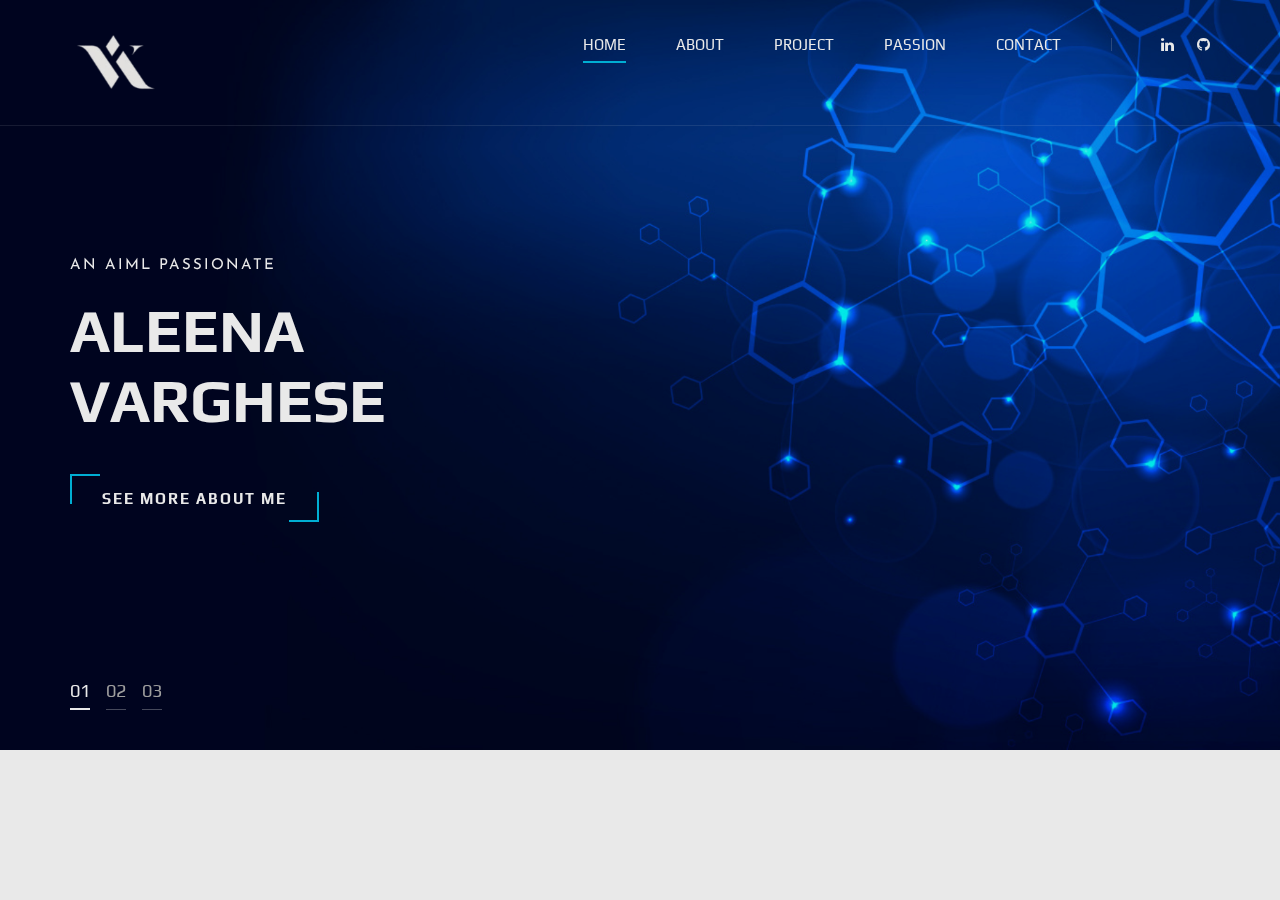
==== index.html @ f1eccfc3 "commits" ====
<!DOCTYPE html>
<html lang="zxx">

<head>
    <meta charset="UTF-8">
    <meta name="Aleena Varghese" content="Portfolio">
    <meta name="keywords" content="portfolio, unica, creative, html">
    <meta name="viewport" content="width=device-width, initial-scale=1.0">
    <meta http-equiv="X-UA-Compatible" content="ie=edge">
    <title>Aleena Varghese | Portfolio</title>

    <!-- Favicon -->
    <link rel="icon" href="img/logo/AV.ico" type="image/x-icon">

    <!-- Google Font -->
    <link href="https://fonts.googleapis.com/css2?family=Play:wght@400;700&display=swap" rel="stylesheet">
    <link href="https://fonts.googleapis.com/css2?family=Josefin+Sans:wght@300;400;500;600;700&display=swap"
        rel="stylesheet">

    <!-- Css Styles -->
    <link rel="stylesheet" href="css/bootstrap.min.css" type="text/css">
    <link rel="stylesheet" href="css/font-awesome.min.css" type="text/css">
    <link rel="stylesheet" href="css/elegant-icons.css" type="text/css">
    <link rel="stylesheet" href="css/owl.carousel.min.css" type="text/css">
    <link rel="stylesheet" href="css/magnific-popup.css" type="text/css">
    <link rel="stylesheet" href="css/slicknav.min.css" type="text/css">
    <link rel="stylesheet" href="css/style.css" type="text/css">
</head>

<body>
    <!-- Page Preloder -->
    <div id="preloder">
        <div class="loader"></div>
    </div>

    <!-- Header Section Begin -->
    <header class="header">
        <div class="container">
            <div class="row">
                <div class="col-lg-2">
                    <div class="header__logo">
                        <a href="./index.html"><img src="img/logo.png" alt=""></a>

                    </div>
                </div>
                <div class="col-lg-10">
                    <div class="header__nav__option">
                        <nav class="header__nav__menu mobile-menu">
                            <ul>
                                <li class="active"><a href="./index.html">Home</a></li>
                                <li><a href="./about.html">About</a></li>
                                <li><a href="./project.html">Project</a></li>
                                <li><a href="./passion.html">Passion</a></li>    
                                <li><a href="./contact.html">Contact</a></li>
                            </ul>
                        </nav>
                        <div class="header__nav__social">
                            <a href="https://www.linkedin.com/in/aleena-varghese-atv024/"><i class="fa fa-linkedin"></i></a>
                            <a href="https://github.com/Aleena24"><i class="fa fa-github"></i></a>
                        </div>
                    </div>
                </div>
            </div>
            <div id="mobile-menu-wrap"></div>
        </div>
    </header>
    <!-- Header End -->

    <!-- Hero Section Begin -->
    <section class="hero">
        <div class="hero__slider owl-carousel">
            <div class="hero__item set-bg" data-setbg="img/hero/hero-1.png">
                <div class="container">
                    <div class="row">
                        <div class="col-lg-6">
                            <div class="hero__text">
                                <span>An AIML Passionate</span>
                                <h2>Aleena Varghese</h2>
                                <a href="./about.html" class="primary-btn">See more about me</a>
                            </div>
                        </div>
                    </div>
                </div>
            </div>
            <div class="hero__item set-bg" data-setbg="img/hero/hero-2.png">
                <div class="container">
                    <div class="row">
                        <div class="col-lg-6">
                            <div class="hero__text">
                                <span>For Poster Designing</span>
                                <h2>Connect with Me...!</h2>
                                <a href="./about.html" class="primary-btn">See more about me</a>
                            </div>
                        </div>
                    </div>
                </div>
            </div>
            <div class="hero__item set-bg" data-setbg="img/hero/hero-3.png">
                <div class="container">
                    <div class="row">
                        <div class="col-lg-6">
                            <div class="hero__text">
                                <span>For Video Editing</span>
                                <h2>Contact Me</h2>
                                <a href="./about.html" class="primary-btn">See more about me</a>
                            </div>
                        </div>
                    </div>
                </div>
            </div>
        </div>
    </section>
    <!-- Hero Section End -->
                    <!-- Js Plugins -->
                    <script src="js/jquery-3.3.1.min.js"></script>
                    <script src="js/bootstrap.min.js"></script>
                    <script src="js/jquery.magnific-popup.min.js"></script>
                    <script src="js/mixitup.min.js"></script>
                    <script src="js/masonry.pkgd.min.js"></script>
                    <script src="js/jquery.slicknav.js"></script>
                    <script src="js/owl.carousel.min.js"></script>
                    <script src="js/main.js"></script> 
</body>
</html>
---- css/elegant-icons.css ----
@font-face {
	font-family: 'ElegantIcons';
	src:url('../fonts/ElegantIcons.eot');
	src:url('../fonts/ElegantIcons.eot?#iefix') format('embedded-opentype'),
		url('../fonts/ElegantIcons.woff') format('woff'),
		url('../fonts/ElegantIcons.ttf') format('truetype'),
		url('../fonts/ElegantIcons.svg#ElegantIcons') format('svg');
	font-weight: normal;
	font-style: normal;
}

/* Use the following CSS code if you want to use data attributes for inserting your icons */
[data-icon]:before {
	font-family: 'ElegantIcons';
	content: attr(data-icon);
	speak: none;
	font-weight: normal;
	font-variant: normal;
	text-transform: none;
	line-height: 1;
	-webkit-font-smoothing: antialiased;
	-moz-osx-font-smoothing: grayscale;
}

/* Use the following CSS code if you want to have a class per icon */
/*
Instead of a list of all class selectors,
you can use the generic selector below, but it's slower:
[class*="your-class-prefix"] {
*/
.arrow_up, .arrow_down, .arrow_left, .arrow_right, .arrow_left-up, .arrow_right-up, .arrow_right-down, .arrow_left-down, .arrow-up-down, .arrow_up-down_alt, .arrow_left-right_alt, .arrow_left-right, .arrow_expand_alt2, .arrow_expand_alt, .arrow_condense, .arrow_expand, .arrow_move, .arrow_carrot-up, .arrow_carrot-down, .arrow_carrot-left, .arrow_carrot-right, .arrow_carrot-2up, .arrow_carrot-2down, .arrow_carrot-2left, .arrow_carrot-2right, .arrow_carrot-up_alt2, .arrow_carrot-down_alt2, .arrow_carrot-left_alt2, .arrow_carrot-right_alt2, .arrow_carrot-2up_alt2, .arrow_carrot-2down_alt2, .arrow_carrot-2left_alt2, .arrow_carrot-2right_alt2, .arrow_triangle-up, .arrow_triangle-down, .arrow_triangle-left, .arrow_triangle-right, .arrow_triangle-up_alt2, .arrow_triangle-down_alt2, .arrow_triangle-left_alt2, .arrow_triangle-right_alt2, .arrow_back, .icon_minus-06, .icon_plus, .icon_close, .icon_check, .icon_minus_alt2, .icon_plus_alt2, .icon_close_alt2, .icon_check_alt2, .icon_zoom-out_alt, .icon_zoom-in_alt, .icon_search, .icon_box-empty, .icon_box-selected, .icon_minus-box, .icon_plus-box, .icon_box-checked, .icon_circle-empty, .icon_circle-slelected, .icon_stop_alt2, .icon_stop, .icon_pause_alt2, .icon_pause, .icon_menu, .icon_menu-square_alt2, .icon_menu-circle_alt2, .icon_ul, .icon_ol, .icon_adjust-horiz, .icon_adjust-vert, .icon_document_alt, .icon_documents_alt, .icon_pencil, .icon_pencil-edit_alt, .icon_pencil-edit, .icon_folder-alt, .icon_folder-open_alt, .icon_folder-add_alt, .icon_info_alt, .icon_error-oct_alt, .icon_error-circle_alt, .icon_error-triangle_alt, .icon_question_alt2, .icon_question, .icon_comment_alt, .icon_chat_alt, .icon_vol-mute_alt, .icon_volume-low_alt, .icon_volume-high_alt, .icon_quotations, .icon_quotations_alt2, .icon_clock_alt, .icon_lock_alt, .icon_lock-open_alt, .icon_key_alt, .icon_cloud_alt, .icon_cloud-upload_alt, .icon_cloud-download_alt, .icon_image, .icon_images, .icon_lightbulb_alt, .icon_gift_alt, .icon_house_alt, .icon_genius, .icon_mobile, .icon_tablet, .icon_laptop, .icon_desktop, .icon_camera_alt, .icon_mail_alt, .icon_cone_alt, .icon_ribbon_alt, .icon_bag_alt, .icon_creditcard, .icon_cart_alt, .icon_paperclip, .icon_tag_alt, .icon_tags_alt, .icon_trash_alt, .icon_cursor_alt, .icon_mic_alt, .icon_compass_alt, .icon_pin_alt, .icon_pushpin_alt, .icon_map_alt, .icon_drawer_alt, .icon_toolbox_alt, .icon_book_alt, .icon_calendar, .icon_film, .icon_table, .icon_contacts_alt, .icon_headphones, .icon_lifesaver, .icon_piechart, .icon_refresh, .icon_link_alt, .icon_link, .icon_loading, .icon_blocked, .icon_archive_alt, .icon_heart_alt, .icon_star_alt, .icon_star-half_alt, .icon_star, .icon_star-half, .icon_tools, .icon_tool, .icon_cog, .icon_cogs, .arrow_up_alt, .arrow_down_alt, .arrow_left_alt, .arrow_right_alt, .arrow_left-up_alt, .arrow_right-up_alt, .arrow_right-down_alt, .arrow_left-down_alt, .arrow_condense_alt, .arrow_expand_alt3, .arrow_carrot_up_alt, .arrow_carrot-down_alt, .arrow_carrot-left_alt, .arrow_carrot-right_alt, .arrow_carrot-2up_alt, .arrow_carrot-2dwnn_alt, .arrow_carrot-2left_alt, .arrow_carrot-2right_alt, .arrow_triangle-up_alt, .arrow_triangle-down_alt, .arrow_triangle-left_alt, .arrow_triangle-right_alt, .icon_minus_alt, .icon_plus_alt, .icon_close_alt, .icon_check_alt, .icon_zoom-out, .icon_zoom-in, .icon_stop_alt, .icon_menu-square_alt, .icon_menu-circle_alt, .icon_document, .icon_documents, .icon_pencil_alt, .icon_folder, .icon_folder-open, .icon_folder-add, .icon_folder_upload, .icon_folder_download, .icon_info, .icon_error-circle, .icon_error-oct, .icon_error-triangle, .icon_question_alt, .icon_comment, .icon_chat, .icon_vol-mute, .icon_volume-low, .icon_volume-high, .icon_quotations_alt, .icon_clock, .icon_lock, .icon_lock-open, .icon_key, .icon_cloud, .icon_cloud-upload, .icon_cloud-download, .icon_lightbulb, .icon_gift, .icon_house, .icon_camera, .icon_mail, .icon_cone, .icon_ribbon, .icon_bag, .icon_cart, .icon_tag, .icon_tags, .icon_trash, .icon_cursor, .icon_mic, .icon_compass, .icon_pin, .icon_pushpin, .icon_map, .icon_drawer, .icon_toolbox, .icon_book, .icon_contacts, .icon_archive, .icon_heart, .icon_profile, .icon_group, .icon_grid-2x2, .icon_grid-3x3, .icon_music, .icon_pause_alt, .icon_phone, .icon_upload, .icon_download, .social_facebook, .social_twitter, .social_pinterest, .social_googleplus, .social_tumblr, .social_tumbleupon, .social_wordpress, .social_instagram, .social_dribbble, .social_vimeo, .social_linkedin, .social_rss, .social_deviantart, .social_share, .social_myspace, .social_skype, .social_youtube, .social_picassa, .social_googledrive, .social_flickr, .social_blogger, .social_spotify, .social_delicious, .social_facebook_circle, .social_twitter_circle, .social_pinterest_circle, .social_googleplus_circle, .social_tumblr_circle, .social_stumbleupon_circle, .social_wordpress_circle, .social_instagram_circle, .social_dribbble_circle, .social_vimeo_circle, .social_linkedin_circle, .social_rss_circle, .social_deviantart_circle, .social_share_circle, .social_myspace_circle, .social_skype_circle, .social_youtube_circle, .social_picassa_circle, .social_googledrive_alt2, .social_flickr_circle, .social_blogger_circle, .social_spotify_circle, .social_delicious_circle, .social_facebook_square, .social_twitter_square, .social_pinterest_square, .social_googleplus_square, .social_tumblr_square, .social_stumbleupon_square, .social_wordpress_square, .social_instagram_square, .social_dribbble_square, .social_vimeo_square, .social_linkedin_square, .social_rss_square, .social_deviantart_square, .social_share_square, .social_myspace_square, .social_skype_square, .social_youtube_square, .social_picassa_square, .social_googledrive_square, .social_flickr_square, .social_blogger_square, .social_spotify_square, .social_delicious_square, .icon_printer, .icon_calulator, .icon_building, .icon_floppy, .icon_drive, .icon_search-2, .icon_id, .icon_id-2, .icon_puzzle, .icon_like, .icon_dislike, .icon_mug, .icon_currency, .icon_wallet, .icon_pens, .icon_easel, .icon_flowchart, .icon_datareport, .icon_briefcase, .icon_shield, .icon_percent, .icon_globe, .icon_globe-2, .icon_target, .icon_hourglass, .icon_balance, .icon_rook, .icon_printer-alt, .icon_calculator_alt, .icon_building_alt, .icon_floppy_alt, .icon_drive_alt, .icon_search_alt, .icon_id_alt, .icon_id-2_alt, .icon_puzzle_alt, .icon_like_alt, .icon_dislike_alt, .icon_mug_alt, .icon_currency_alt, .icon_wallet_alt, .icon_pens_alt, .icon_easel_alt, .icon_flowchart_alt, .icon_datareport_alt, .icon_briefcase_alt, .icon_shield_alt, .icon_percent_alt, .icon_globe_alt, .icon_clipboard {
	font-family: 'ElegantIcons';
	speak: none;
	font-style: normal;
	font-weight: normal;
	font-variant: normal;
	text-transform: none;
	line-height: 1;
	-webkit-font-smoothing: antialiased;
}
.arrow_up:before {
	content: "\21";
}
.arrow_down:before {
	content: "\22";
}
.arrow_left:before {
	content: "\23";
}
.arrow_right:before {
	content: "\24";
}
.arrow_left-up:before {
	content: "\25";
}
.arrow_right-up:before {
	content: "\26";
}
.arrow_right-down:before {
	content: "\27";
}
.arrow_left-down:before {
	content: "\28";
}
.arrow-up-down:before {
	content: "\29";
}
.arrow_up-down_alt:before {
	content: "\2a";
}
.arrow_left-right_alt:before {
	content: "\2b";
}
.arrow_left-right:before {
	content: "\2c";
}
.arrow_expand_alt2:before {
	content: "\2d";
}
.arrow_expand_alt:before {
	content: "\2e";
}
.arrow_condense:before {
	content: "\2f";
}
.arrow_expand:before {
	content: "\30";
}
.arrow_move:before {
	content: "\31";
}
.arrow_carrot-up:before {
	content: "\32";
}
.arrow_carrot-down:before {
	content: "\33";
}
.arrow_carrot-left:before {
	content: "\34";
}
.arrow_carrot-right:before {
	content: "\35";
}
.arrow_carrot-2up:before {
	content: "\36";
}
.arrow_carrot-2down:before {
	content: "\37";
}
.arrow_carrot-2left:before {
	content: "\38";
}
.arrow_carrot-2right:before {
	content: "\39";
}
.arrow_carrot-up_alt2:before {
	content: "\3a";
}
.arrow_carrot-down_alt2:before {
	content: "\3b";
}
.arrow_carrot-left_alt2:before {
	content: "\3c";
}
.arrow_carrot-right_alt2:before {
	content: "\3d";
}
.arrow_carrot-2up_alt2:before {
	content: "\3e";
}
.arrow_carrot-2down_alt2:before {
	content: "\3f";
}
.arrow_carrot-2left_alt2:before {
	content: "\40";
}
.arrow_carrot-2right_alt2:before {
	content: "\41";
}
.arrow_triangle-up:before {
	content: "\42";
}
.arrow_triangle-down:before {
	content: "\43";
}
.arrow_triangle-left:before {
	content: "\44";
}
.arrow_triangle-right:before {
	content: "\45";
}
.arrow_triangle-up_alt2:before {
	content: "\46";
}
.arrow_triangle-down_alt2:before {
	content: "\47";
}
.arrow_triangle-left_alt2:before {
	content: "\48";
}
.arrow_triangle-right_alt2:before {
	content: "\49";
}
.arrow_back:before {
	content: "\4a";
}
.icon_minus-06:before {
	content: "\4b";
}
.icon_plus:before {
	content: "\4c";
}
.icon_close:before {
	content: "\4d";
}
.icon_check:before {
	content: "\4e";
}
.icon_minus_alt2:before {
	content: "\4f";
}
.icon_plus_alt2:before {
	content: "\50";
}
.icon_close_alt2:before {
	content: "\51";
}
.icon_check_alt2:before {
	content: "\52";
}
.icon_zoom-out_alt:before {
	content: "\53";
}
.icon_zoom-in_alt:before {
	content: "\54";
}
.icon_search:before {
	content: "\55";
}
.icon_box-empty:before {
	content: "\56";
}
.icon_box-selected:before {
	content: "\57";
}
.icon_minus-box:before {
	content: "\58";
}
.icon_plus-box:before {
	content: "\59";
}
.icon_box-checked:before {
	content: "\5a";
}
.icon_circle-empty:before {
	content: "\5b";
}
.icon_circle-slelected:before {
	content: "\5c";
}
.icon_stop_alt2:before {
	content: "\5d";
}
.icon_stop:before {
	content: "\5e";
}
.icon_pause_alt2:before {
	content: "\5f";
}
.icon_pause:before {
	content: "\60";
}
.icon_menu:before {
	content: "\61";
}
.icon_menu-square_alt2:before {
	content: "\62";
}
.icon_menu-circle_alt2:before {
	content: "\63";
}
.icon_ul:before {
	content: "\64";
}
.icon_ol:before {
	content: "\65";
}
.icon_adjust-horiz:before {
	content: "\66";
}
.icon_adjust-vert:before {
	content: "\67";
}
.icon_document_alt:before {
	content: "\68";
}
.icon_documents_alt:before {
	content: "\69";
}
.icon_pencil:before {
	content: "\6a";
}
.icon_pencil-edit_alt:before {
	content: "\6b";
}
.icon_pencil-edit:before {
	content: "\6c";
}
.icon_folder-alt:before {
	content: "\6d";
}
.icon_folder-open_alt:before {
	content: "\6e";
}
.icon_folder-add_alt:before {
	content: "\6f";
}
.icon_info_alt:before {
	content: "\70";
}
.icon_error-oct_alt:before {
	content: "\71";
}
.icon_error-circle_alt:before {
	content: "\72";
}
.icon_error-triangle_alt:before {
	content: "\73";
}
.icon_question_alt2:before {
	content: "\74";
}
.icon_question:before {
	content: "\75";
}
.icon_comment_alt:before {
	content: "\76";
}
.icon_chat_alt:before {
	content: "\77";
}
.icon_vol-mute_alt:before {
	content: "\78";
}
.icon_volume-low_alt:before {
	content: "\79";
}
.icon_volume-high_alt:before {
	content: "\7a";
}
.icon_quotations:before {
	content: "\7b";
}
.icon_quotations_alt2:before {
	content: "\7c";
}
.icon_clock_alt:before {
	content: "\7d";
}
.icon_lock_alt:before {
	content: "\7e";
}
.icon_lock-open_alt:before {
	content: "\e000";
}
.icon_key_alt:before {
	content: "\e001";
}
.icon_cloud_alt:before {
	content: "\e002";
}
.icon_cloud-upload_alt:before {
	content: "\e003";
}
.icon_cloud-download_alt:before {
	content: "\e004";
}
.icon_image:before {
	content: "\e005";
}
.icon_images:before {
	content: "\e006";
}
.icon_lightbulb_alt:before {
	content: "\e007";
}
.icon_gift_alt:before {
	content: "\e008";
}
.icon_house_alt:before {
	content: "\e009";
}
.icon_genius:before {
	content: "\e00a";
}
.icon_mobile:before {
	content: "\e00b";
}
.icon_tablet:before {
	content: "\e00c";
}
.icon_laptop:before {
	content: "\e00d";
}
.icon_desktop:before {
	content: "\e00e";
}
.icon_camera_alt:before {
	content: "\e00f";
}
.icon_mail_alt:before {
	content: "\e010";
}
.icon_cone_alt:before {
	content: "\e011";
}
.icon_ribbon_alt:before {
	content: "\e012";
}
.icon_bag_alt:before {
	content: "\e013";
}
.icon_creditcard:before {
	content: "\e014";
}
.icon_cart_alt:before {
	content: "\e015";
}
.icon_paperclip:before {
	content: "\e016";
}
.icon_tag_alt:before {
	content: "\e017";
}
.icon_tags_alt:before {
	content: "\e018";
}
.icon_trash_alt:before {
	content: "\e019";
}
.icon_cursor_alt:before {
	content: "\e01a";
}
.icon_mic_alt:before {
	content: "\e01b";
}
.icon_compass_alt:before {
	content: "\e01c";
}
.icon_pin_alt:before {
	content: "\e01d";
}
.icon_pushpin_alt:before {
	content: "\e01e";
}
.icon_map_alt:before {
	content: "\e01f";
}
.icon_drawer_alt:before {
	content: "\e020";
}
.icon_toolbox_alt:before {
	content: "\e021";
}
.icon_book_alt:before {
	content: "\e022";
}
.icon_calendar:before {
	content: "\e023";
}
.icon_film:before {
	content: "\e024";
}
.icon_table:before {
	content: "\e025";
}
.icon_contacts_alt:before {
	content: "\e026";
}
.icon_headphones:before {
	content: "\e027";
}
.icon_lifesaver:before {
	content: "\e028";
}
.icon_piechart:before {
	content: "\e029";
}
.icon_refresh:before {
	content: "\e02a";
}
.icon_link_alt:before {
	content: "\e02b";
}
.icon_link:before {
	content: "\e02c";
}
.icon_loading:before {
	content: "\e02d";
}
.icon_blocked:before {
	content: "\e02e";
}
.icon_archive_alt:before {
	content: "\e02f";
}
.icon_heart_alt:before {
	content: "\e030";
}
.icon_star_alt:before {
	content: "\e031";
}
.icon_star-half_alt:before {
	content: "\e032";
}
.icon_star:before {
	content: "\e033";
}
.icon_star-half:before {
	content: "\e034";
}
.icon_tools:before {
	content: "\e035";
}
.icon_tool:before {
	content: "\e036";
}
.icon_cog:before {
	content: "\e037";
}
.icon_cogs:before {
	content: "\e038";
}
.arrow_up_alt:before {
	content: "\e039";
}
.arrow_down_alt:before {
	content: "\e03a";
}
.arrow_left_alt:before {
	content: "\e03b";
}
.arrow_right_alt:before {
	content: "\e03c";
}
.arrow_left-up_alt:before {
	content: "\e03d";
}
.arrow_right-up_alt:before {
	content: "\e03e";
}
.arrow_right-down_alt:before {
	content: "\e03f";
}
.arrow_left-down_alt:before {
	content: "\e040";
}
.arrow_condense_alt:before {
	content: "\e041";
}
.arrow_expand_alt3:before {
	content: "\e042";
}
.arrow_carrot_up_alt:before {
	content: "\e043";
}
.arrow_carrot-down_alt:before {
	content: "\e044";
}
.arrow_carrot-left_alt:before {
	content: "\e045";
}
.arrow_carrot-right_alt:before {
	content: "\e046";
}
.arrow_carrot-2up_alt:before {
	content: "\e047";
}
.arrow_carrot-2dwnn_alt:before {
	content: "\e048";
}
.arrow_carrot-2left_alt:before {
	content: "\e049";
}
.arrow_carrot-2right_alt:before {
	content: "\e04a";
}
.arrow_triangle-up_alt:before {
	content: "\e04b";
}
.arrow_triangle-down_alt:before {
	content: "\e04c";
}
.arrow_triangle-left_alt:before {
	content: "\e04d";
}
.arrow_triangle-right_alt:before {
	content: "\e04e";
}
.icon_minus_alt:before {
	content: "\e04f";
}
.icon_plus_alt:before {
	content: "\e050";
}
.icon_close_alt:before {
	content: "\e051";
}
.icon_check_alt:before {
	content: "\e052";
}
.icon_zoom-out:before {
	content: "\e053";
}
.icon_zoom-in:before {
	content: "\e054";
}
.icon_stop_alt:before {
	content: "\e055";
}
.icon_menu-square_alt:before {
	content: "\e056";
}
.icon_menu-circle_alt:before {
	content: "\e057";
}
.icon_document:before {
	content: "\e058";
}
.icon_documents:before {
	content: "\e059";
}
.icon_pencil_alt:before {
	content: "\e05a";
}
.icon_folder:before {
	content: "\e05b";
}
.icon_folder-open:before {
	content: "\e05c";
}
.icon_folder-add:before {
	content: "\e05d";
}
.icon_folder_upload:before {
	content: "\e05e";
}
.icon_folder_download:before {
	content: "\e05f";
}
.icon_info:before {
	content: "\e060";
}
.icon_error-circle:before {
	content: "\e061";
}
.icon_error-oct:before {
	content: "\e062";
}
.icon_error-triangle:before {
	content: "\e063";
}
.icon_question_alt:before {
	content: "\e064";
}
.icon_comment:before {
	content: "\e065";
}
.icon_chat:before {
	content: "\e066";
}
.icon_vol-mute:before {
	content: "\e067";
}
.icon_volume-low:before {
	content: "\e068";
}
.icon_volume-high:before {
	content: "\e069";
}
.icon_quotations_alt:before {
	content: "\e06a";
}
.icon_clock:before {
	content: "\e06b";
}
.icon_lock:before {
	content: "\e06c";
}
.icon_lock-open:before {
	content: "\e06d";
}
.icon_key:before {
	content: "\e06e";
}
.icon_cloud:before {
	content: "\e06f";
}
.icon_cloud-upload:before {
	content: "\e070";
}
.icon_cloud-download:before {
	content: "\e071";
}
.icon_lightbulb:before {
	content: "\e072";
}
.icon_gift:before {
	content: "\e073";
}
.icon_house:before {
	content: "\e074";
}
.icon_camera:before {
	content: "\e075";
}
.icon_mail:before {
	content: "\e076";
}
.icon_cone:before {
	content: "\e077";
}
.icon_ribbon:before {
	content: "\e078";
}
.icon_bag:before {
	content: "\e079";
}
.icon_cart:before {
	content: "\e07a";
}
.icon_tag:before {
	content: "\e07b";
}
.icon_tags:before {
	content: "\e07c";
}
.icon_trash:before {
	content: "\e07d";
}
.icon_cursor:before {
	content: "\e07e";
}
.icon_mic:before {
	content: "\e07f";
}
.icon_compass:before {
	content: "\e080";
}
.icon_pin:before {
	content: "\e081";
}
.icon_pushpin:before {
	content: "\e082";
}
.icon_map:before {
	content: "\e083";
}
.icon_drawer:before {
	content: "\e084";
}
.icon_toolbox:before {
	content: "\e085";
}
.icon_book:before {
	content: "\e086";
}
.icon_contacts:before {
	content: "\e087";
}
.icon_archive:before {
	content: "\e088";
}
.icon_heart:before {
	content: "\e089";
}
.icon_profile:before {
	content: "\e08a";
}
.icon_group:before {
	content: "\e08b";
}
.icon_grid-2x2:before {
	content: "\e08c";
}
.icon_grid-3x3:before {
	content: "\e08d";
}
.icon_music:before {
	content: "\e08e";
}
.icon_pause_alt:before {
	content: "\e08f";
}
.icon_phone:before {
	content: "\e090";
}
.icon_upload:before {
	content: "\e091";
}
.icon_download:before {
	content: "\e092";
}
.social_facebook:before {
	content: "\e093";
}
.social_twitter:before {
	content: "\e094";
}
.social_pinterest:before {
	content: "\e095";
}
.social_googleplus:before {
	content: "\e096";
}
.social_tumblr:before {
	content: "\e097";
}
.social_tumbleupon:before {
	content: "\e098";
}
.social_wordpress:before {
	content: "\e099";
}
.social_instagram:before {
	content: "\e09a";
}
.social_dribbble:before {
	content: "\e09b";
}
.social_vimeo:before {
	content: "\e09c";
}
.social_linkedin:before {
	content: "\e09d";
}
.social_rss:before {
	content: "\e09e";
}
.social_deviantart:before {
	content: "\e09f";
}
.social_share:before {
	content: "\e0a0";
}
.social_myspace:before {
	content: "\e0a1";
}
.social_skype:before {
	content: "\e0a2";
}
.social_youtube:before {
	content: "\e0a3";
}
.social_picassa:before {
	content: "\e0a4";
}
.social_googledrive:before {
	content: "\e0a5";
}
.social_flickr:before {
	content: "\e0a6";
}
.social_blogger:before {
	content: "\e0a7";
}
.social_spotify:before {
	content: "\e0a8";
}
.social_delicious:before {
	content: "\e0a9";
}
.social_facebook_circle:before {
	content: "\e0aa";
}
.social_twitter_circle:before {
	content: "\e0ab";
}
.social_pinterest_circle:before {
	content: "\e0ac";
}
.social_googleplus_circle:before {
	content: "\e0ad";
}
.social_tumblr_circle:before {
	content: "\e0ae";
}
.social_stumbleupon_circle:before {
	content: "\e0af";
}
.social_wordpress_circle:before {
	content: "\e0b0";
}
.social_instagram_circle:before {
	content: "\e0b1";
}
.social_dribbble_circle:before {
	content: "\e0b2";
}
.social_vimeo_circle:before {
	content: "\e0b3";
}
.social_linkedin_circle:before {
	content: "\e0b4";
}
.social_rss_circle:before {
	content: "\e0b5";
}
.social_deviantart_circle:before {
	content: "\e0b6";
}
.social_share_circle:before {
	content: "\e0b7";
}
.social_myspace_circle:before {
	content: "\e0b8";
}
.social_skype_circle:before {
	content: "\e0b9";
}
.social_youtube_circle:before {
	content: "\e0ba";
}
.social_picassa_circle:before {
	content: "\e0bb";
}
.social_googledrive_alt2:before {
	content: "\e0bc";
}
.social_flickr_circle:before {
	content: "\e0bd";
}
.social_blogger_circle:before {
	content: "\e0be";
}
.social_spotify_circle:before {
	content: "\e0bf";
}
.social_delicious_circle:before {
	content: "\e0c0";
}
.social_facebook_square:before {
	content: "\e0c1";
}
.social_twitter_square:before {
	content: "\e0c2";
}
.social_pinterest_square:before {
	content: "\e0c3";
}
.social_googleplus_square:before {
	content: "\e0c4";
}
.social_tumblr_square:before {
	content: "\e0c5";
}
.social_stumbleupon_square:before {
	content: "\e0c6";
}
.social_wordpress_square:before {
	content: "\e0c7";
}
.social_instagram_square:before {
	content: "\e0c8";
}
.social_dribbble_square:before {
	content: "\e0c9";
}
.social_vimeo_square:before {
	content: "\e0ca";
}
.social_linkedin_square:before {
	content: "\e0cb";
}
.social_rss_square:before {
	content: "\e0cc";
}
.social_deviantart_square:before {
	content: "\e0cd";
}
.social_share_square:before {
	content: "\e0ce";
}
.social_myspace_square:before {
	content: "\e0cf";
}
.social_skype_square:before {
	content: "\e0d0";
}
.social_youtube_square:before {
	content: "\e0d1";
}
.social_picassa_square:before {
	content: "\e0d2";
}
.social_googledrive_square:before {
	content: "\e0d3";
}
.social_flickr_square:before {
	content: "\e0d4";
}
.social_blogger_square:before {
	content: "\e0d5";
}
.social_spotify_square:before {
	content: "\e0d6";
}
.social_delicious_square:before {
	content: "\e0d7";
}
.icon_printer:before {
	content: "\e103";
}
.icon_calulator:before {
	content: "\e0ee";
}
.icon_building:before {
	content: "\e0ef";
}
.icon_floppy:before {
	content: "\e0e8";
}
.icon_drive:before {
	content: "\e0ea";
}
.icon_search-2:before {
	content: "\e101";
}
.icon_id:before {
	content: "\e107";
}
.icon_id-2:before {
	content: "\e108";
}
.icon_puzzle:before {
	content: "\e102";
}
.icon_like:before {
	content: "\e106";
}
.icon_dislike:before {
	content: "\e0eb";
}
.icon_mug:before {
	content: "\e105";
}
.icon_currency:before {
	content: "\e0ed";
}
.icon_wallet:before {
	content: "\e100";
}
.icon_pens:before {
	content: "\e104";
}
.icon_easel:before {
	content: "\e0e9";
}
.icon_flowchart:before {
	content: "\e109";
}
.icon_datareport:before {
	content: "\e0ec";
}
.icon_briefcase:before {
	content: "\e0fe";
}
.icon_shield:before {
	content: "\e0f6";
}
.icon_percent:before {
	content: "\e0fb";
}
.icon_globe:before {
	content: "\e0e2";
}
.icon_globe-2:before {
	content: "\e0e3";
}
.icon_target:before {
	content: "\e0f5";
}
.icon_hourglass:before {
	content: "\e0e1";
}
.icon_balance:before {
	content: "\e0ff";
}
.icon_rook:before {
	content: "\e0f8";
}
.icon_printer-alt:before {
	content: "\e0fa";
}
.icon_calculator_alt:before {
	content: "\e0e7";
}
.icon_building_alt:before {
	content: "\e0fd";
}
.icon_floppy_alt:before {
	content: "\e0e4";
}
.icon_drive_alt:before {
	content: "\e0e5";
}
.icon_search_alt:before {
	content: "\e0f7";
}
.icon_id_alt:before {
	content: "\e0e0";
}
.icon_id-2_alt:before {
	content: "\e0fc";
}
.icon_puzzle_alt:before {
	content: "\e0f9";
}
.icon_like_alt:before {
	content: "\e0dd";
}
.icon_dislike_alt:before {
	content: "\e0f1";
}
.icon_mug_alt:before {
	content: "\e0dc";
}
.icon_currency_alt:before {
	content: "\e0f3";
}
.icon_wallet_alt:before {
	content: "\e0d8";
}
.icon_pens_alt:before {
	content: "\e0db";
}
.icon_easel_alt:before {
	content: "\e0f0";
}
.icon_flowchart_alt:before {
	content: "\e0df";
}
.icon_datareport_alt:before {
	content: "\e0f2";
}
.icon_briefcase_alt:before {
	content: "\e0f4";
}
.icon_shield_alt:before {
	content: "\e0d9";
}
.icon_percent_alt:before {
	content: "\e0da";
}
.icon_globe_alt:before {
	content: "\e0de";
}
.icon_clipboard:before {
	content: "\e0e6";
}


	.glyph {
		float: left;
		text-align: center;
		padding: .75em;
		margin: .4em 1.5em .75em 0;
		width: 6em;
text-shadow: none;
	}
        .glyph_big {
        font-size: 128px;
        color: #59c5dc;
        float: left;
        margin-right: 20px;
        }

        .glyph div { padding-bottom: 10px;}

	.glyph input {
		font-family: consolas, monospace;
		font-size: 12px;
		width: 100%;
		text-align: center;
		border: 0;
		box-shadow: 0 0 0 1px #ccc;
		padding: .2em;
                -moz-border-radius: 5px;
                -webkit-border-radius: 5px;
	}
	.centered {
		margin-left: auto;
		margin-right: auto;
	}
	.glyph .fs1 {
		font-size: 2em;
	}
---- css/style.css ----
html,
body {
  height: 100%;
  font-family: "Josefin Sans", sans-serif;
  -webkit-font-smoothing: antialiased;
}

h1,
h2,
h3,
h4,
h5,
h6 {
  margin: 0;
  color: #111111;
  font-weight: 400;
  font-family: "Play", sans-serif;
}

h1 {
  font-size: 70px;
}

h2 {
  font-size: 36px;
}

h3 {
  font-size: 30px;
}

h4 {
  font-size: 24px;
}

h5 {
  font-size: 18px;
}

h6 {
  font-size: 16px;
}

p {
  font-size: 16px;
  font-family: "Josefin Sans", sans-serif;
  color: #adadad;
  font-weight: 400;
  line-height: 26px;
  margin: 0 0 15px 0;
}

img {
  max-width: 100%;
}

input:focus,
select:focus,
button:focus,
textarea:focus {
  outline: none;
}

a:hover,
a:focus {
  text-decoration: none;
  outline: none;
  color: #fff;
}

ul,
ol {
  padding: 0;
  margin: 0;
}

/*---------------------
  Helper CSS
-----------------------*/
.section-title {
  margin-bottom: 50px;
}
.section-title.center-title {
  text-align: center;
}
.section-title.center-title h2:after {
  right: 0;
  margin: 0 auto;
}
.section-title span {
  color: #ffffff;
  display: block;
  font-size: 16px;
  letter-spacing: 2px;
  text-transform: uppercase;
  margin-bottom: 6px;
}
.section-title h2 {
  color: #ffffff;
  font-weight: 700;
  text-transform: uppercase;
  position: relative;
  padding-bottom: 25px;
}
.section-title h2:after {
  position: absolute;
  left: 0;
  bottom: 0;
  height: 5px;
  width: 70px;
  background: #00bfe7;
  content: "";
}

.set-bg {
  background-repeat: no-repeat;
  background-size: cover;
  background-position: top center;
}

.spad {
  padding-top: 100px;
  padding-bottom: 100px;
}

.text-white h1,
.text-white h2,
.text-white h3,
.text-white h4,
.text-white h5,
.text-white h6,
.text-white p,
.text-white span,
.text-white li,
.text-white a {
  color: #fff;
}

/* buttons */
.primary-btn {
  display: inline-block;
  font-size: 15px;
  font-family: "Play", sans-serif;
  font-weight: 700;
  padding: 14px 32px 12px;
  color: #ffffff;
  text-transform: uppercase;
  letter-spacing: 2px;
  position: relative;
  z-index: 1;
}
.primary-btn:hover:before {
  height: 100%;
  width: 100%;
}
.primary-btn:hover:after {
  height: 100%;
  width: 100%;
}
.primary-btn:before {
  position: absolute;
  left: 0;
  top: 0;
  height: 30px;
  width: 30px;
  border-left: 2px solid #00bfe7;
  border-top: 2px solid #00bfe7;
  content: "";
  z-index: -1;
  -webkit-transition: all, 0.7s;
  -o-transition: all, 0.7s;
  transition: all, 0.7s;
}
.primary-btn:after {
  position: absolute;
  right: 0;
  bottom: 0;
  height: 30px;
  width: 30px;
  border-right: 2px solid #00bfe7;
  border-bottom: 2px solid #00bfe7;
  content: "";
  z-index: -1;
  -webkit-transition: all, 0.7s;
  -o-transition: all, 0.7s;
  transition: all, 0.7s;
}

.site-btn {
  font-size: 15px;
  color: #ffffff;
  background: #00bfe7;
  font-family: "Play", sans-serif;
  font-weight: 700;
  border: none;
  display: inline-block;
  text-transform: uppercase;
  letter-spacing: 2px;
  padding: 14px 34px 12px;
  width: 100%;
}

/* Preloder */
#preloder {
  position: fixed;
  width: 100%;
  height: 100%;
  top: 0;
  left: 0;
  z-index: 999999;
  background: #000;
}

.loader {
  width: 40px;
  height: 40px;
  position: absolute;
  top: 50%;
  left: 50%;
  margin-top: -13px;
  margin-left: -13px;
  border-radius: 60px;
  animation: loader 0.8s linear infinite;
  -webkit-animation: loader 0.8s linear infinite;
}

@keyframes loader {
  0% {
    -webkit-transform: rotate(0deg);
    transform: rotate(0deg);
    border: 4px solid #f44336;
    border-left-color: transparent;
  }
  50% {
    -webkit-transform: rotate(180deg);
    transform: rotate(180deg);
    border: 4px solid #673ab7;
    border-left-color: transparent;
  }
  100% {
    -webkit-transform: rotate(360deg);
    transform: rotate(360deg);
    border: 4px solid #f44336;
    border-left-color: transparent;
  }
}
@-webkit-keyframes loader {
  0% {
    -webkit-transform: rotate(0deg);
    border: 4px solid #f44336;
    border-left-color: transparent;
  }
  50% {
    -webkit-transform: rotate(180deg);
    border: 4px solid #673ab7;
    border-left-color: transparent;
  }
  100% {
    -webkit-transform: rotate(360deg);
    border: 4px solid #f44336;
    border-left-color: transparent;
  }
}
/*---------------------
  Header
-----------------------*/
.header {
  position: absolute;
  left: 0;
  top: 0;
  width: 100%;
  background: transparent;
  border-bottom: 1px solid rgba(255, 255, 255, 0.1);
  z-index: 9;
}

.header__logo {
  padding: 30px 0;
}
.header__logo a {
  display: inline-block;
}

.header__nav__option {
  text-align: right;
  padding: 28px 0px;
}

.header__nav__menu {
  display: inline-block;
  margin-right: 45px;
}
.header__nav__menu ul li {
  list-style: none;
  display: inline-block;
  margin-right: 45px;
  position: relative;
}
.header__nav__menu ul li.active a:after {
  -webkit-transform: scale(1);
      -ms-transform: scale(1);
          transform: scale(1);
}
.header__nav__menu ul li:hover a:after {
  -webkit-transform: scale(1);
      -ms-transform: scale(1);
          transform: scale(1);
}
.header__nav__menu ul li:hover .dropdown {
  top: 34px;
  opacity: 1;
  visibility: visible;
}
.header__nav__menu ul li:last-child {
  margin-right: 0;
}
.header__nav__menu ul li .dropdown {
  position: absolute;
  left: 0;
  top: 60px;
  width: 140px;
  background: #ffffff;
  text-align: left;
  padding: 2px 0;
  z-index: 9;
  opacity: 0;
  visibility: hidden;
  -webkit-transition: all, 0.3s;
  -o-transition: all, 0.3s;
  transition: all, 0.3s;
}
.header__nav__menu ul li .dropdown li {
  display: block;
  margin-right: 0;
}
.header__nav__menu ul li .dropdown li a {
  font-size: 14px;
  color: #111111;
  padding: 8px 20px;
  text-transform: capitalize;
}
.header__nav__menu ul li .dropdown li a:after {
  display: none;
}
.header__nav__menu ul li a {
  font-size: 15px;
  font-family: "Play", sans-serif;
  color: #ffffff;
  display: block;
  text-transform: uppercase;
  position: relative;
  padding: 6px 0;
}
.header__nav__menu ul li a:after {
  position: absolute;
  left: 0;
  bottom: 0;
  width: 100%;
  height: 2px;
  background: #00bfe7;
  content: "";
  -webkit-transform: scale(0);
      -ms-transform: scale(0);
          transform: scale(0);
  -webkit-transition: all, 0.3s;
  -o-transition: all, 0.3s;
  transition: all, 0.3s;
}

.header__nav__social {
  display: inline-block;
  position: relative;
  padding-left: 50px;
}
.header__nav__social:before {
  position: absolute;
  left: 0;
  top: 4px;
  height: 13px;
  width: 1px;
  background: rgba(225, 225, 225, 0.2);
  content: "";
}
.header__nav__social a {
  color: #ffffff;
  font-size: 15px;
  margin-right: 18px;
}
.header__nav__social a:last-child {
  margin-right: 0;
}

.slicknav_menu {
  display: none;
}

/*---------------------
  Hero
-----------------------*/
.hero__slider.owl-carousel .owl-item.active .hero__text span {
  top: 0;
  opacity: 1;
}
.hero__slider.owl-carousel .owl-item.active .hero__text h2 {
  top: 0;
  opacity: 1;
}
.hero__slider.owl-carousel .owl-item.active .hero__text .primary-btn {
  top: 0;
  opacity: 1;
}
.hero__slider.owl-carousel .owl-dots {
  position: absolute;
  left: 0;
  right: 0;
  bottom: 45px;
  width: 100%;
  max-width: 1140px;
  margin: 0 auto;
}
.hero__slider.owl-carousel .owl-dots button {
  color: #adadad;
  font-size: 18px;
  font-family: "Play", sans-serif;
  margin-right: 16px;
  position: relative;
  display: inline-block;
}
.hero__slider.owl-carousel .owl-dots button.active {
  color: #ffffff;
}
.hero__slider.owl-carousel .owl-dots button.active:after {
  background: #ffffff;
  height: 2px;
}
.hero__slider.owl-carousel .owl-dots button:after {
  position: absolute;
  left: 0;
  bottom: -6px;
  width: 100%;
  height: 1px;
  background: rgba(255, 255, 255, 0.3);
  content: "";
}
.hero__slider.owl-carousel .owl-dots button:last-child {
  margin-right: 0;
}

.hero__item {
  height: 750px;
  padding-top: 255px;
}

.hero__text span {
  color: #ffffff;
  display: block;
  font-size: 15px;
  letter-spacing: 2px;
  text-transform: uppercase;
  margin-bottom: 18px;
  position: relative;
  top: 100px;
  opacity: 0;
  -webkit-transition: all, 0.3s;
  -o-transition: all, 0.3s;
  transition: all, 0.3s;
}
.hero__text h2 {
  color: #ffffff;
  font-size: 60px;
  font-weight: 700;
  line-height: 70px;
  text-transform: uppercase;
  margin-bottom: 38px;
  position: relative;
  top: 100px;
  opacity: 0;
  -webkit-transition: all, 0.5s;
  -o-transition: all, 0.5s;
  transition: all, 0.5s;
}
.hero__text .primary-btn {
  position: relative;
  top: 100px;
  opacity: 0;
  -webkit-transition: all, 0.7s;
  -o-transition: all, 0.7s;
  transition: all, 0.7s;
}

/*---------------------
  Work
-----------------------*/
.work {
  overflow: hidden;
  background: #100028;
}

.work__gallery {
  margin-right: -10px;
}

.work__item {
  height: 311px !important;
  width: calc(16.67% - 10px);
  margin-right: 10px;
  margin-bottom: 10px;
  float: left;
  position: relative;
  overflow: hidden;
  display: -webkit-box;
  display: -ms-flexbox;
  display: flex;
  -webkit-box-align: center;
      -ms-flex-align: center;
          align-items: center;
  -webkit-box-pack: center;
      -ms-flex-pack: center;
          justify-content: center;
}
.work__item:hover .work__item__hover {
  bottom: 0;
}
.work__item.large__item {
  height: 633px !important;
  width: calc(33.33% - 10px);
}
.work__item.wide__item {
  width: calc(33.33% - 10px);
  height: 311px !important;
}
.work__item .play-btn {
  display: inline-block;
  color: #ffffff;
  font-size: 20px;
  height: 50px;
  width: 50px;
  line-height: 50px;
  text-align: center;
  border: 1px solid rgba(255, 255, 255, 0.7);
  border-radius: 50%;
}

.grid-sizer {
  width: calc(16.67% - 10px);
}

.work__item__hover {
  background: rgba(0, 0, 0, 0.5);
  position: absolute;
  left: 0;
  bottom: -300px;
  width: 100%;
  padding: 25px 30px 20px;
  -webkit-transition: all, 0.5s;
  -o-transition: all, 0.5s;
  transition: all, 0.5s;
}
.work__item__hover h4 {
  font-size: 22px;
  color: #ffffff;
  font-weight: 700;
}
.work__item__hover ul li {
  color: #adadad;
  list-style: none;
  font-size: 16px;
  margin-right: 23px;
  position: relative;
  display: inline-block;
}
.work__item__hover ul li:after {
  position: absolute;
  right: -18px;
  top: 1px;
  content: "/";
}
.work__item__hover ul li:last-child {
  margin-right: 0;
}
.work__item__hover ul li:last-child:after {
  display: none;
}

/*---------------------
  Counter
-----------------------*/
.counter {
  background: #100028;
  height: 840px;
  padding-top: 380px;
  overflow: hidden;
}

.counter__content {
  padding: 0px 50px;
}

.counter__item {
  background: #1a083d;
  -webkit-transform: rotate(45deg);
  -ms-transform: rotate(45deg);
      transform: rotate(45deg);
  height: 255px;
  width: 255px;
  display: -webkit-box;
  display: -ms-flexbox;
  display: flex;
  -webkit-box-align: center;
      -ms-flex-align: center;
          align-items: center;
  -webkit-box-pack: center;
      -ms-flex-pack: center;
          justify-content: center;
  text-align: center;
  position: relative;
  z-index: 1;
}
.counter__item::before {
  position: absolute;
  left: -1px;
  bottom: -2px;
  height: 636px;
  width: 636px;
  border-left: 1px solid #333333;
  border-top: 1px solid #333333;
  content: "";
  z-index: -1;
}
.counter__item.second__item {
  margin-top: -185px;
}
.counter__item.second__item:before {
  left: -316px;
  bottom: -65px;
  border-right: 1px solid #333333;
  border-bottom: 1px solid #333333;
  border-left: none;
  border-top: none;
}
.counter__item.four__item {
  margin-top: -185px;
}
.counter__item.four__item:before {
  left: -380px;
  bottom: -380px;
  border-right: 1px solid #333333;
  border-bottom: 1px solid #333333;
  border-left: none;
  border-top: none;
}
.counter__item.third__item:before {
  left: -65px;
  bottom: -317px;
}

.counter__item__text {
  -webkit-transform: rotate(-45deg);
  -ms-transform: rotate(-45deg);
      transform: rotate(-45deg);
}
.counter__item__text h2 {
  font-size: 60px;
  color: #ffffff;
  font-weight: 700;
  margin-bottom: 6px;
  margin-top: 18px;
}
.counter__item__text p {
  color: #ffffff;
  margin-bottom: 0;
}

/*---------------------
  Team
-----------------------*/
.team {
  padding-bottom: 90px;
}

.section-title.team__title {
  margin-bottom: 90px;
}

.team__item {
  height: 390px;
  position: relative;
  overflow: hidden;
}
.team__item:hover .team__item__text {
  bottom: 0;
}
.team__item.team__item--second {
  margin-top: -60px;
}
.team__item.team__item--third {
  margin-top: -120px;
}
.team__item.team__item--four {
  margin-top: -180px;
}

.team__item__text {
  text-align: center;
  position: absolute;
  left: 0;
  bottom: -500px;
  width: 100%;
  padding: 50px 0 30px;
  z-index: 1;
  -webkit-transition: all, 0.5s;
  -o-transition: all, 0.5s;
  transition: all, 0.5s;
}
.team__item__text:before {
  position: absolute;
  left: 0;
  top: 0;
  height: 100%;
  width: 100%;
  background: url(../img/team/team-hover.png);
  content: "";
  z-index: -1;
}
.team__item__text h4 {
  font-size: 22px;
  color: #ffffff;
  font-weight: 700;
  text-transform: uppercase;
  margin-bottom: 10px;
}
.team__item__text p {
  color: #ffffff;
  font-weight: 300px;
  margin-bottom: 12px;
}
.team__item__text .team__item__social a {
  color: #ffffff;
  display: inline-block;
  font-size: 15px;
  margin-right: 18px;
}
.team__item__text .team__item__social a:last-child {
  margin-right: 0;
}

.team__btn {
  position: absolute;
  right: 0;
  bottom: 0;
}

/*---------------------
  Latest
-----------------------*/
.latest {
  background: #100028;
  padding-bottom: 80px;
}

.blog__item.latest__item {
  margin-bottom: 0;
}
.blog__item.latest__item:hover {
  border: 1px solid #222222 !important;
  background: url(../img/blog/blog-1.jpg);
  background-size: cover;
}

.latest__slider.owl-carousel .owl-item .col-lg-4 {
  max-width: 100%;
}
.latest__slider.owl-carousel .owl-dots {
  text-align: center;
  padding-top: 35px;
}
.latest__slider.owl-carousel .owl-dots button {
  height: 8px;
  width: 8px;
  background: rgba(255, 255, 255, 0.2);
  border-radius: 50%;
  margin-right: 10px;
}
.latest__slider.owl-carousel .owl-dots button.active {
  background: #00bfe7;
}
.latest__slider.owl-carousel .owl-dots button:last-child {
  margin-right: 0;
}

/*---------------------
  Call To Active
-----------------------*/
.callto {
  padding-top: 130px;
}
.callto.sp__callto {
  padding-top: 0;
  background: #100028;
}

.callto__text h2 {
  color: #ffffff;
  font-size: 42px;
  font-weight: 700;
  line-height: 55px;
  margin-bottom: 22px;
}
.callto__text p {
  font-size: 15px;
  color: #ffffff;
  opacity: 0.7;
  text-transform: uppercase;
  margin-bottom: 55px;
}
.callto__text a {
  color: #ffffff;
  background: #00bfe7;
  font-size: 15px;
  font-weight: 700;
  font-family: "Play", sans-serif;
  letter-spacing: 2px;
  text-transform: uppercase;
  display: inline-block;
  padding: 14px 32px 12px;
}

/*---------------------
  Footer
-----------------------*/
.footer {
  background: #0a0119;
}

.footer__top {
  padding: 30px 0;
  border-bottom: 1px solid rgba(255, 255, 255, 0.1);
}

.footer__top__logo {
  line-height: 40px;
}
.footer__top__logo a {
  display: inline-block;
}

.footer__top__social {
  text-align: right;
}
.footer__top__social a {
  display: inline-block;
  font-size: 15px;
  color: #ffffff;
  height: 40px;
  width: 40px;
  background: rgba(255, 255, 255, 0.1);
  border-radius: 50%;
  line-height: 44px;
  text-align: center;
  margin-right: 6px;
}
.footer__top__social a:last-child {
  margin-right: 0;
}

.footer__option {
  padding-bottom: 35px;
  padding-top: 75px;
}

.footer__option__item {
  margin-bottom: 35px;
}
.footer__option__item h5 {
  color: #ffffff;
  font-weight: 700;
  margin-bottom: 35px;
}
.footer__option__item p {
  font-weight: 300;
  margin-bottom: 20px;
}
.footer__option__item .read__more {
  font-size: 16px;
  color: #ffffff;
}
.footer__option__item .read__more span {
  font-size: 16px;
  color: #ffffff;
  opacity: 0.5;
  position: relative;
  top: 4px;
  margin-left: 5px;
}
.footer__option__item ul li {
  list-style: none;
}
.footer__option__item ul li a {
  color: #adadad;
  font-size: 16px;
  font-weight: 300;
  line-height: 32px;
}
.footer__option__item form {
  position: relative;
}
.footer__option__item form input {
  height: 50px;
  width: 100%;
  padding-left: 20px;
  border: 1px solid #544E5E;
  background: transparent;
  font-size: 16px;
  color: #adadad;
}
.footer__option__item form input::-webkit-input-placeholder {
  color: #adadad;
}
.footer__option__item form input::-moz-placeholder {
  color: #adadad;
}
.footer__option__item form input:-ms-input-placeholder {
  color: #adadad;
}
.footer__option__item form input::-ms-input-placeholder {
  color: #adadad;
}
.footer__option__item form input::placeholder {
  color: #adadad;
}
.footer__option__item form button {
  font-size: 20px;
  color: #ffffff;
  border: none;
  height: 50px;
  width: 50px;
  background: #00bfe7;
  line-height: 50px;
  text-align: center;
  position: absolute;
  right: 0;
  top: 0;
}

.footer__copyright {
  border-top: 1px solid rgba(255, 255, 255, 0.1);
  padding: 30px 0;
}

.footer__copyright__text {
  margin-bottom: 0;
  font-weight: 300;
}
.footer__copyright__text i {
  color: #00bfe7;
}
.footer__copyright__text a {
  color: #00bfe7;
}

/*---------------------
  Breadcrumb
-----------------------*/
.breadcrumb-option {
  padding-top: 180px;
}

.breadcrumb__text h2 {
  color: #ffffff;
  font-size: 50px;
  font-weight: 700;
  margin-bottom: 12px;
}

.breadcrumb__links a {
  font-size: 16px;
  color: #ffffff;
  font-weight: 300;
  display: inline-block;
  margin-right: 32px;
  position: relative;
}
.breadcrumb__links a:after {
  position: absolute;
  right: -22px;
  top: -3px;
  content: "/";
  color: #adadad;
  font-size: 20px;
}
.breadcrumb__links span {
  font-size: 16px;
  color: #adadad;
  font-weight: 300;
  display: inline-block;
}

/*---------------------
  About
-----------------------*/
.about {
  background: #100028;
  padding-bottom: 150px;
}

.about__pic__item {
  height: 235px;
  margin-right: -10px;
  margin-bottom: 20px;
}
.about__pic__item.about__pic__item--large {
  height: 490px;
}

.about__text {
  padding-left: 30px;
}
.about__text .services__item .services__item__icon:after {
  border-color: #281A3E;
}

.about__text__desc {
  margin-top: -10px;
}

/*---------------------
  Testimonial
-----------------------*/
.testimonial {
  padding-bottom: 60px;
}

.testimonial__slider.owl-carousel .owl-item .col-lg-4 {
  max-width: 100%;
}
.testimonial__slider.owl-carousel .owl-dots {
  text-align: center;
  padding-top: 35px;
}
.testimonial__slider.owl-carousel .owl-dots button {
  height: 8px;
  width: 8px;
  background: rgba(255, 255, 255, 0.2);
  border-radius: 50%;
  margin-right: 10px;
}
.testimonial__slider.owl-carousel .owl-dots button.active {
  background: #00bfe7;
}
.testimonial__slider.owl-carousel .owl-dots button:last-child {
  margin-right: 0;
}

.testimonial__text {
  padding: 30px 40px 25px 30px;
  border: 1px solid #3D3A64;
  margin-bottom: 25px;
  position: relative;
  z-index: 9;
}
.testimonial__text P {
  color: #ffffff;
  font-size: 18px;
  font-weight: 300;
  font-style: italic;
  line-height: 30px;
  margin-bottom: 0;
}

.testimonial__author {
  padding-left: 30px;
}

.testimonial__author__pic {
  float: left;
  margin-right: 20px;
}
.testimonial__author__pic img {
  height: 50px;
  width: 50px;
  border-radius: 50%;
}

.testimonial__author__text {
  overflow: hidden;
}
.testimonial__author__text h5 {
  color: #ffffff;
  font-weight: 700;
  margin-bottom: 8px;
}
.testimonial__author__text span {
  color: #ffffff;
  font-size: 14px;
  font-weight: 300px;
  display: inline-block;
}

/*---------------------
  Services
-----------------------*/
.services {
  background: #100028;
  padding-bottom: 60px;
  padding-top: 110px;
}

.services__title p {
  margin-bottom: 45px;
}

.services__item {
  margin-bottom: 45px;
}
.services__item:hover .services__item__icon:after {
  -webkit-transform: rotate(45deg);
  -ms-transform: rotate(45deg);
      transform: rotate(45deg);
}
.services__item h4 {
  color: #ffffff;
  font-size: 22px;
  font-weight: 700;
  margin-top: 26px;
  margin-bottom: 18px;
}
.services__item p {
  margin-bottom: 0;
}

.services__item__icon {
  position: relative;
  height: 70px;
  width: 70px;
  line-height: 70px;
  text-align: center;
}
.services__item__icon:after {
  position: absolute;
  left: 0;
  top: 0;
  width: 100%;
  height: 100%;
  border: 2px solid #00bfe7;
  content: "";
  -webkit-transition: all, 0.5s;
  -o-transition: all, 0.5s;
  transition: all, 0.5s;
}

/*---------------------
  Services Page
-----------------------*/
.services-page {
  background: #100028;
  padding-bottom: 50px;
}

/*---------------------
  Logo
-----------------------*/
.logo {
  background: #100028;
  padding: 50px 0px;
}

.logo__carousel.owl-carousel .owl-item img {
  width: auto;
  display: inline-block;
}

/*---------------------
  Portfolio
-----------------------*/
.portfolio {
  background: #100028;
}

.portfolio__filter {
  text-align: center;
  margin-bottom: 40px;
}
.portfolio__filter li {
  list-style: none;
  font-size: 16px;
  color: #adadad;
  margin-right: 5px;
  display: inline-block;
  cursor: pointer;
  padding: 6px 22px;
}
.portfolio__filter li.active {
  border: 1px solid #00bfe7;
}
.portfolio__filter li:last-child {
  margin-right: 0;
}

.portfolio__item {
  margin-bottom: 35px;
}
.portfolio__item:hover .portfolio__item__text h4:after {
  opacity: 1;
}

.portfolio__item__video {
  height: 240px;
  display: -webkit-box;
  display: -ms-flexbox;
  display: flex;
  -webkit-box-align: center;
      -ms-flex-align: center;
          align-items: center;
  -webkit-box-pack: center;
      -ms-flex-pack: center;
          justify-content: center;
  margin-bottom: 28px;
}
.portfolio__item__video .play-btn {
  display: inline-block;
  color: #ffffff;
  font-size: 20px;
  height: 50px;
  width: 50px;
  line-height: 50px;
  text-align: center;
  border: 1px solid rgba(255, 255, 255, 0.7);
  border-radius: 50%;
}

.portfolio__item__text {
  text-align: center;
}
.portfolio__item__text h4 {
  color: #ffffff;
  display: inline-block;
  font-size: 22px;
  font-weight: 700;
  margin-bottom: 8px;
  position: relative;
}
.portfolio__item__text h4:after {
  position: absolute;
  left: 0;
  bottom: 0;
  height: 1px;
  width: 100%;
  background: #333;
  content: "";
  -webkit-transition: all, 0.3s;
  -o-transition: all, 0.3s;
  transition: all, 0.3s;
  opacity: 0;
}
.portfolio__item__text ul li {
  list-style: none;
  display: inline-block;
  font-size: 16px;
  font-weight: 300;
  margin-right: 24px;
  position: relative;
  color: #adadad;
}
.portfolio__item__text ul li:after {
  position: absolute;
  right: -16px;
  top: 0;
  content: "/";
}
.portfolio__item__text ul li:last-child {
  margin-right: 0;
}
.portfolio__item__text ul li:last-child:after {
  display: none;
}
.portfolio__item__text span {
  font-size: 16px;
  font-weight: 300;
  color: #adadad;
  display: block;
}

.pagination__option {
  text-align: center;
  padding-top: 20px;
}
.pagination__option.blog__pagi {
  padding-top: 5px;
}
.pagination__option .arrow__pagination {
  font-size: 15px;
  color: #ffffff;
  display: inline-block;
  text-transform: uppercase;
}
.pagination__option .arrow__pagination.left__arrow {
  margin-right: 26px;
}
.pagination__option .arrow__pagination.right__arrow {
  margin-left: 18px;
}
.pagination__option .arrow__pagination span {
  opacity: 0.5;
}
.pagination__option .number__pagination {
  font-size: 18px;
  color: #ffffff;
  height: 50px;
  width: 50px;
  background: rgba(242, 242, 242, 0.1);
  line-height: 50px;
  text-align: center;
  display: inline-block;
  margin-right: 6px;
}

/*---------------------
    Blog
-----------------------*/
.blog {
  background: #100028;
}

.blog__item {
  border: 1px solid #222222;
  padding: 40px 48px 35px 30px;
  position: relative;
  z-index: 1;
  margin-bottom: 45px;
}
.blog__item:hover {
  border: 1px solid transparent !important;
  background: url(../img/blog/blog-2.jpg) no-repeat;
  background-size: cover;
}
.blog__item:hover ul li {
  color: #ffffff;
}
.blog__item:hover p {
  color: #ffffff;
}
.blog__item h4 {
  color: #ffffff;
  font-weight: 700;
  line-height: 31px;
  margin-bottom: 18px;
}
.blog__item ul {
  margin-bottom: 20px;
}
.blog__item ul li {
  color: #777777;
  list-style: none;
  font-size: 14px;
  font-weight: 300;
  margin-right: 25px;
  position: relative;
  display: inline-block;
}
.blog__item ul li:after {
  position: absolute;
  right: -16px;
  top: 0px;
  content: "/";
}
.blog__item ul li:last-child {
  margin-right: 0;
}
.blog__item ul li:last-child:after {
  display: none;
}
.blog__item p {
  font-weight: 300;
  line-height: 29px;
  margin-bottom: 22px;
}
.blog__item a {
  font-size: 16px;
  color: #ffffff;
}
.blog__item a span {
  font-size: 16px;
  color: #ffffff;
  opacity: 0.5;
  position: relative;
  top: 4px;
  margin-left: 5px;
}

/*---------------------
  Blog Details Hero
-----------------------*/
.blog-hero {
  padding: 300px 0 230px;
}

.blog__hero__text {
  text-align: center;
}
.blog__hero__text h2 {
  color: #ffffff;
  font-weight: 700;
  line-height: 47px;
  text-transform: uppercase;
  margin-bottom: 12px;
}
.blog__hero__text ul li {
  font-size: 14px;
  color: #ffffff;
  font-weight: 300;
  list-style: none;
  display: inline-block;
  margin-right: 25px;
  position: relative;
}
.blog__hero__text ul li:after {
  position: absolute;
  right: -18px;
  top: 0;
  content: "/";
}
.blog__hero__text ul li:last-child {
  margin-right: 0;
}
.blog__hero__text ul li:last-child:after {
  display: none;
}
.blog__hero__text ul li span {
  text-transform: uppercase;
}

/*---------------------
  Blog Details
-----------------------*/
.blog-details {
  background: #100028;
}

.blog__details__text {
  margin-bottom: 30px;
}
.blog__details__text p {
  font-size: 18px;
  line-height: 29px;
  font-weight: 300;
  margin-bottom: 20px;
}
.blog__details__text p:last-child {
  margin-bottom: 0;
}

.blog__details__quote {
  border: 1px solid rgba(225, 225, 225, 0.8);
  padding: 35px 90px 35px 40px;
  position: relative;
  margin-bottom: 35px;
}
.blog__details__quote p {
  font-size: 22px;
  font-weight: 300;
  line-height: 35px;
  font-style: italic;
  margin-bottom: 10px;
}
.blog__details__quote h6 {
  font-size: 15px;
  color: #adadad;
  letter-spacing: 0.5px;
  text-transform: uppercase;
  color: #ffffff;
}
.blog__details__quote i {
  font-size: 36px;
  color: #00bfe7;
  position: absolute;
  right: 30px;
  bottom: 25px;
}

.blog__details__desc {
  margin-bottom: 50px;
}
.blog__details__desc p {
  font-size: 18px;
  line-height: 29px;
  font-weight: 300;
  margin-bottom: 20px;
}
.blog__details__desc p:last-child {
  margin-bottom: 0;
}

.blog__details__tags {
  padding-bottom: 60px;
  border-bottom: 1px solid rgba(255, 255, 255, 0.1);
  margin-bottom: 65px;
}
.blog__details__tags span {
  display: inline-block;
  font-size: 15px;
  color: #ffffff;
  font-weight: 300;
  margin-right: 25px;
}
.blog__details__tags a {
  font-size: 16px;
  font-weight: 300;
  color: #ffffff;
  display: inline-block;
  margin-right: 11px;
  padding: 8px 15px 7px;
  margin-bottom: 5px;
  background: rgba(255, 255, 255, 0.1);
}

.blog__details__option {
  margin-bottom: 40px;
}

.blog__details__option__item {
  margin-bottom: 30px;
  overflow: hidden;
  display: block;
}
.blog__details__option__item h5 {
  color: #ffffff;
  font-size: 15px;
  font-weight: 700;
  text-transform: uppercase;
  margin-bottom: 25px;
}
.blog__details__option__item h5 i {
  font-size: 18px;
  margin-right: 5px;
}
.blog__details__option__item.blog__details__option__item--right h5 {
  text-align: right;
}
.blog__details__option__item.blog__details__option__item--right h5 i {
  margin-right: 0;
  margin-left: 5px;
}
.blog__details__option__item.blog__details__option__item--right .blog__details__option__item__img {
  float: right;
  margin-right: 0;
  margin-left: 25px;
}
.blog__details__option__item.blog__details__option__item--right .blog__details__option__item__text {
  margin-right: 25px;
  text-align: right;
  float: none;
}

.blog__details__option__item__img {
  float: left;
  margin-right: 25px;
}

.blog__details__option__item__text {
  overflow: hidden;
}
.blog__details__option__item__text h6 {
  color: #ffffff;
  line-height: 21px;
  font-weight: 700;
  margin-bottom: 5px;
}
.blog__details__option__item__text span {
  font-size: 14px;
  color: #777777;
  font-weight: 300;
}

.blog__details__recent {
  margin-bottom: 60px;
}
.blog__details__recent h4 {
  color: #ffffff;
  font-weight: 700;
  text-transform: uppercase;
  margin-bottom: 35px;
  text-align: center;
}

.blog__details__recent__item {
  margin-bottom: 30px;
}
.blog__details__recent__item img {
  min-width: 100%;
  margin-bottom: 20px;
}
.blog__details__recent__item h5 {
  color: #ffffff;
  font-weight: 700;
  line-height: 23px;
  margin-bottom: 4px;
}
.blog__details__recent__item span {
  color: #777777;
  font-size: 14px;
  font-weight: 300;
}

.blog__details__comment h4 {
  color: #ffffff;
  font-weight: 700;
  text-transform: uppercase;
  margin-bottom: 35px;
  text-align: center;
}
.blog__details__comment form textarea {
  height: 120px;
  width: 100%;
  border: 1px solid rgba(225, 225, 225, 0.5);
  background: transparent;
  font-size: 16px;
  color: #adadad;
  padding-top: 12px;
  padding-left: 20px;
  font-weight: 300;
  margin-bottom: 14px;
  resize: none;
}
.blog__details__comment form textarea:placeholder {
  color: #adadad;
}

.input__list {
  margin-right: -20px;
  overflow: hidden;
}
.input__list input {
  height: 50px;
  width: calc(33.33% - 20px);
  float: left;
  border: 1px solid rgba(225, 225, 225, 0.5);
  background: transparent;
  font-size: 16px;
  color: #adadad;
  padding-left: 20px;
  font-weight: 300;
  margin-right: 20px;
  margin-bottom: 20px;
}
.input__list input:placeholder {
  color: #adadad;
}

/*---------------------
  Contact Widget
-----------------------*/
.contact-widget {
  background: #100028;
  padding-bottom: 70px;
}

.contact__widget__item {
  margin-bottom: 30px;
}

.contact__widget__item__icon {
  height: 70px;
  width: 70px;
  border: 1px solid rgba(225, 225, 225, 0.5);
  line-height: 80px;
  text-align: center;
  border-radius: 50%;
  float: left;
  margin-right: 30px;
}
.contact__widget__item__icon i {
  font-size: 30px;
  color: #ffffff;
}

.contact__widget__item__text {
  overflow: hidden;
  padding-top: 7px;
}
.contact__widget__item__text h4 {
  font-size: 22px;
  color: #ffffff;
  font-weight: 700;
  margin-bottom: 10px;
}
.contact__widget__item__text p {
  margin-bottom: 0;
}

/*---------------------
  Contact
-----------------------*/
.contact {
  background: #100028;
  padding-top: 0;
  overflow: hidden;
}

.contact__map {
  height: 450px;
}
.contact__map iframe {
  width: 100%;
}

.contact__form h3 {
  color: #ffffff;
  font-weight: 700;
  text-transform: uppercase;
  margin-bottom: 35px;
}
.contact__form form input {
  height: 50px;
  width: 100%;
  border: 1px solid rgba(225, 225, 225, 0.5);
  background: transparent;
  font-size: 16px;
  color: #adadad;
  padding-left: 20px;
  font-weight: 300;
  margin-right: 20px;
  margin-bottom: 20px;
  -webkit-transition: all, 0.3s;
  -o-transition: all, 0.3s;
  transition: all, 0.3s;
}
.contact__form form input:placeholder {
  color: #adadad;
}
.contact__form form input:focus {
  border-color: #e1e1e1;
}
.contact__form form textarea {
  height: 110px;
  width: 100%;
  border: 1px solid rgba(225, 225, 225, 0.5);
  background: transparent;
  font-size: 16px;
  color: #adadad;
  padding-top: 12px;
  padding-left: 20px;
  font-weight: 300;
  margin-bottom: 14px;
  resize: none;
  -webkit-transition: all, 0.3s;
  -o-transition: all, 0.3s;
  transition: all, 0.3s;
}
.contact__form form textarea:placeholder {
  color: #adadad;
}
.contact__form form textarea:focus {
  border-color: #e1e1e1;
}

/*--------------------------------- Responsive Media Quaries -----------------------------*/
@media only screen and (min-width: 1200px) {
  .container {
    max-width: 1170px;
  }
}
/* Medium Device = 1200px */
@media only screen and (min-width: 992px) and (max-width: 1199px) {
  .header__nav__menu {
    margin-right: 25px;
  }

  .header__nav__menu ul li {
    margin-right: 25px;
  }

  .header__nav__social {
    padding-left: 25px;
  }

  .counter__item::before {
    display: none;
  }

  .counter__content {
    padding: 0px 145px 0 50px;
  }

  .counter__item.second__item {
    margin-top: -210px;
  }

  .counter__item.four__item {
    margin-top: -210px;
  }

  .hero__slider.owl-carousel .owl-dots {
    max-width: 930px !important;
  }
}
/* Tablet Device = 768px */
@media only screen and (min-width: 768px) and (max-width: 991px) {
  .hero__slider.owl-carousel .owl-dots {
    max-width: 690px !important;
  }

  .services__title {
    margin-bottom: 50px;
  }

  .counter__item {
    -webkit-transform: rotate(0);
    -ms-transform: rotate(0);
        transform: rotate(0);
    margin-bottom: 30px;
    width: auto;
  }

  .counter__item::before {
    display: none;
  }

  .counter__content {
    padding: 0;
  }

  .counter__item.second__item {
    margin-top: 0;
  }

  .counter__item.four__item {
    margin-top: 0;
  }

  .counter__item__text {
    -webkit-transform: rotate(0);
    -ms-transform: rotate(0);
        transform: rotate(0);
  }

  .counter {
    height: auto;
    padding-top: 100px;
    padding-bottom: 70px;
  }

  .team__item.team__item--second {
    margin-top: 0;
  }

  .team__item.team__item--third {
    margin-top: 0;
  }

  .team__item.team__item--four {
    margin-top: 0;
  }

  .team__btn {
    position: relative;
    padding-top: 50px;
  }

  .about__pic {
    margin-bottom: 50px;
  }

  .about__text {
    padding-left: 0;
  }

  .portfolio__filter li {
    padding: 6px 15px;
  }

  .slicknav_menu {
    background: transparent;
    padding: 0;
    display: block;
  }

  .slicknav_nav ul {
    margin: 0;
    padding: 10px 30px;
  }


  .slicknav_nav .slicknav_row,
.slicknav_nav a {
    padding: 7px 0;
    margin: 0;
    color: #ffffff;
    font-weight: 600;
  }

  .slicknav_nav .slicknav_row:hover {
    border-radius: 0;
    background: transparent;
    color: #111111;
  }

  .slicknav_nav a:hover {
    border-radius: 0;
    background: transparent;
    color: #111111;
  }

  .slicknav_nav {
    background: #222222;
  }

  .slicknav_btn {
    position: absolute;
    right: 10px;
    top: 26px;
    background: #00bfe7;
  }

  .header .container {
    position: relative;
  }

  .header__nav__option {
    display: none;
  }
}
/* Wide Mobile = 480px */
@media only screen and (max-width: 767px) {
  .services__title {
    margin-bottom: 50px;
  }

  .counter__item {
    -webkit-transform: rotate(0);
    -ms-transform: rotate(0);
        transform: rotate(0);
    margin-bottom: 30px;
    width: auto;
  }

  .counter__item::before {
    display: none;
  }

  .counter__content {
    padding: 0;
  }

  .counter__item.second__item {
    margin-top: 0;
  }

  .counter__item.four__item {
    margin-top: 0;
  }

  .counter__item__text {
    -webkit-transform: rotate(0);
    -ms-transform: rotate(0);
        transform: rotate(0);
  }

  .counter {
    height: auto;
    padding-top: 100px;
    padding-bottom: 70px;
  }

  .team__item.team__item--second {
    margin-top: 0;
  }

  .team__item.team__item--third {
    margin-top: 0;
  }

  .team__item.team__item--four {
    margin-top: 0;
  }

  .team__btn {
    position: relative;
    padding-top: 50px;
  }

  .about__pic {
    margin-bottom: 50px;
  }

  .about__text {
    padding-left: 0;
  }

  .hero__slider.owl-carousel .owl-dots {
    max-width: auto;
    padding: 0 15px;
  }

  .slicknav_menu {
    background: transparent;
    padding: 0;
    display: block;
  }

  .slicknav_nav ul {
    margin: 0;
    padding: 10px 30px;
  }

  .slicknav_nav .slicknav_row,
.slicknav_nav a {
    padding: 7px 0;
    margin: 0;
    color: #ffffff;
    font-weight: 600;
  }

  .slicknav_nav .slicknav_row:hover {
    border-radius: 0;
    background: transparent;
    color: #111111;
  }

  .slicknav_nav a:hover {
    border-radius: 0;
    background: transparent;
    color: #111111;
  }

  .slicknav_nav {
    background: #222222;
  }

  .slicknav_btn {
    position: absolute;
    right: 10px;
    top: 26px;
    background: #00bfe7;
  }

  .header .container {
    position: relative;
  }

  .header__nav__option {
    display: none;
  }

  .hero__text h2 {
    font-size: 40px;
    line-height: 40px;
  }

  .grid-sizer {
    width: calc(50% - 10px);
  }

  .work__item.wide__item {
    width: calc(50% - 10px);
  }

  .work__item {
    width: calc(50% - 10px);
  }

  .work__item.large__item {
    width: calc(50% - 10px);
  }

  .footer__top__social {
    text-align: left;
    padding-top: 30px;
  }

  .portfolio__filter li {
    margin-bottom: 10px;
  }

  .input__list {
    margin-right: 0;
  }

  .input__list input {
    width: 100%;
    margin-right: 0;
  }

  .contact__map {
    margin-bottom: 40px;
  }

  .team__item {
    margin-bottom: 20px;
  }

  .team .p-0 {
    padding: 0 15px !important;
  }

  .about__pic__item {
    position: relative;
    width: 100%;
    overflow: hidden;
}

.about__pic__item img {
    width: 100%;
    height: auto;
    aspect-ratio: 9 / 16;
    object-fit: cover;
}

  .blog__details__quote {
    padding: 30px 45px 35px 35px;
  }
}
/* Small Device = 320px */
@media only screen and (max-width: 479px) {
  .hero__text h2 {
    font-size: 30px;
    line-height: 40px;
  }

  .grid-sizer {
    width: 100%;
  }

  .work__item.wide__item {
    width: 100%;
  }

  .work__item {
    width: 100%;
    margin-right: 0;
  }

  .work__item.large__item {
    width: 100%;
  }

  .work__gallery {
    margin-right: 0;
  }

  .pagination__option .arrow__pagination.left__arrow {
    margin-right: 15px;
  }

  .pagination__option .arrow__pagination.right__arrow {
    margin-left: 10px;
  }

  .blog__details__quote {
    padding: 30px 40px 35px 35px;
  }
}

.education-section {
  text-align: center;
  padding: 50px 0;
  background-color: #0a0c1b;
}

.education-timeline {
  display: flex;
  flex-direction: column;
  align-items: center;
}

.education-item {
  background-color: #151A30;
  border-radius: 10px;
  padding: 20px;
  margin: 15px;
  width: 80%;
}

.education-item h3 {
  color: #fff;
  font-size: 1.5em;
  margin-bottom: 5px;
}

.education-item span,
.education-item p {
  color: #bbb;
}


.skills-section {
  text-align: center;
  padding: 50px 0;
  background-color: #0a0c1b;
}

.section-title {
  color: #fff;
  font-size: 2em;
  text-transform: uppercase;
  margin-bottom: 40px;
}

.skills-carousel {
  overflow: hidden;
  width: 100%;
  position: relative;
}

.skills-track {
  display: flex;
  animation: scroll 20s linear infinite; /* Speed of the animation */
  width: calc(150px * 16); /* Total width for 16 items */
}

.skill {
  flex: 0 0 150px; /* Fixed width for each skill item */
  margin: 10px;
  text-align: center;
  background-color: #151A30;
  padding: 20px;
  border-radius: 10px;
}

.skill img {
  width: 50px;
  height: 50px;
  margin-bottom: 10px;
}

.skill p {
  color: #fff;
  font-size: 1.2em;
}

@keyframes scroll {
  0% {
    transform: translateX(0);
  }
  100% {
    transform: translateX(calc(-150px * 16)); /* Scroll full width of 16 items */
  }
}


.achievements-section {
  padding: 50px 0;
  text-align: center;
  background-color: #0a0c1b;
}

.section-title {
  color: #fff;
  font-size: 2.5em;
  text-transform: uppercase;
  margin-bottom: 40px;
}

.achievements-timeline {
  position: relative;
  max-width: 800px;
  margin: 0 auto;
  padding: 20px 0;
}

.timeline-item {
  position: relative;
  width: 100%;
  padding-left: 50px;
  margin-bottom: 50px;
  text-align: left;
  color: #fff;
}

.timeline-item::before {
  content: '';
  position: absolute;
  top: 0;
  left: 20px;
  width: 10px;
  height: 10px;
  background-color: #007bff;
  border-radius: 50%;
}

.timeline-item::after {
  content: '';
  position: absolute;
  top: 0;
  left: 24px;
  width: 2px;
  height: 100%;
  background-color: #007bff;
}

.timeline-content {
  padding: 20px;
  background-color: #151a30;
  border-radius: 10px;
  transition: transform 0.3s ease, background-color 0.3s ease;
}

.timeline-content:hover {
  transform: translateY(-10px);
  background-color: #1c2139;
}

.timeline-content h3 {
  font-size: 1.5em;
  margin-bottom: 10px;
  color: #007bff;
}

.timeline-content p {
  font-size: 1.1em;
  color: #d1d1d1;
}


.internships-section {
  padding: 50px 0;
  text-align: center;
  background-color: #0a0c1b;
}

.section-title {
  color: #fff;
  font-size: 2.5em;
  text-transform: uppercase;
  margin-bottom: 40px;
}

.internships-container {
  display: flex;
  justify-content: center;
  gap: 30px;
  flex-wrap: wrap;
}

.flip-card {
  background-color: transparent;
  width: 300px;
  height: 300px;
  perspective: 1000px; /* Perspective for 3D effect */
}

.flip-card-inner {
  position: relative;
  width: 100%;
  height: 100%;
  text-align: center;
  transition: transform 0.6s;
  transform-style: preserve-3d;
}

.flip-card:hover .flip-card-inner {
  transform: rotateY(180deg); /* Flip the card on hover */
}

.flip-card-front, .flip-card-back {
  position: absolute;
  width: 100%;
  height: 100%;
  backface-visibility: hidden; /* Hide the back when facing front */
  border-radius: 10px;
  padding: 20px;
  box-shadow: 0 4px 8px rgba(0, 0, 0, 0.3);
}

.flip-card-front {
  background-color: #ffffff;
  display: flex;
  flex-direction: column;
  align-items: center;
  justify-content: center;
  color: #fff;
}

.flip-card-front img {
  width: 100%;  /* Make the image take the full width of the container */
  height: 100%; /* Make the image take the full height of the container */
  object-fit: cover; /* Ensure the image covers the entire box, might crop */
  margin-bottom: 0; /* Remove extra space */
}



.flip-card-front h3 {
  font-size: 1.5em;
}

.flip-card-back {
  background-color: #1c2139;
  transform: rotateY(180deg);
  color: #d1d1d1;
  display: flex;
  flex-direction: column;
  justify-content: center;
  align-items: center;
}

.flip-card-back h3 {
  color: #007bff;
  margin-bottom: 10px;
}

.flip-card-back p {
  font-size: 1em;
}


.publications-section {
  padding: 70px 0;
  background: linear-gradient(135deg, #0a0c1b, #21243d);
  color: #fff;
  text-align: center;
}

.section-title {
  font-size: 2.5em;
  color: #e6e6e6;
  margin-bottom: 60px;
  text-transform: uppercase;
  position: relative;
  letter-spacing: 3px;
}

.section-title::after {
  content: '';
  width: 80px;
  height: 4px;
  background-color: #f39c12;
  position: absolute;
  left: 50%;
  transform: translateX(-50%);
  bottom: -10px;
}

.publications-container {
  display: flex;
  justify-content: center;
  flex-wrap: wrap;
  gap: 40px;
}

.publication {
  background: #1f263e;
  border-radius: 15px;
  padding: 30px;
  width: 320px;
  box-shadow: 0 10px 25px rgba(0, 0, 0, 0.3);
  transition: transform 0.4s ease, box-shadow 0.4s ease;
}

.publication:hover {
  transform: translateY(-15px);
  box-shadow: 0 20px 40px rgba(0, 0, 0, 0.6);
}

.publication-header {
  background: linear-gradient(135deg, #f39c12, #f1c40f);
  padding: 15px;
  border-radius: 10px;
  margin-bottom: 15px;
  color: #0a0c1b;
  text-shadow: 1px 1px 2px rgba(255, 255, 255, 0.7);
}

.publication h3 {
  font-size: 1.6em;
  margin: 0;
}

.publication-date {
  font-size: 0.9em;
  color: #b3b8d4;
  margin-bottom: 20px;
}

.publication-description {
  font-size: 1em;
  color: #cfd4e9;
  margin-bottom: 30px;
}

.publication-buttons {
  display: flex;
  justify-content: space-between;
}

.publication-buttons a {
  padding: 10px 20px;
  border-radius: 5px;
  color: #fff;
  text-decoration: none;
  font-size: 1.1em;
  transition: all 0.3s ease;
}

.btn-view {
  background: #e74c3c;
  box-shadow: 0 4px 12px rgba(231, 76, 60, 0.6);
}

.btn-view:hover {
  background: #c0392b;
  transform: translateY(-3px);
}

.btn-download {
  background: #3498db;
  box-shadow: 0 4px 12px rgba(52, 152, 219, 0.6);
}

.btn-download:hover {
  background: #2980b9;
  transform: translateY(-3px);
}


/* Brochure thumbnail styling */
.brochure-thumbnail {
  width: 100%;
  height: auto;
  cursor: pointer;
  transition: transform 0.3s ease-in-out, box-shadow 0.3s ease-in-out;
}

.brochure-thumbnail:hover {
  transform: scale(1.05);
  box-shadow: 0px 8px 15px rgba(0, 0, 0, 0.2);
}

/* Modal styling */
.modal-content {
  background: #fff;
  border-radius: 10px;
  overflow: hidden;
}

.modal-header {
  background-color: #f4f4f4;
  border-bottom: none;
}

.modal-title {
  font-weight: bold;
  color: #333;
}

.modal-body iframe {
  border-radius: 10px;
  border: none;
}

/* Close button customization */
.modal-header .close {
  font-size: 24px;
  color: #333;
}


/* Skills Section General Styling */
.skills-section {
  padding: 50px 0;
  background-color: #0A0C1B;
  text-align: center;
}

.new-section-title {
  color: #EAEAEA;
  font-size: 2em;
  margin-bottom: 40px;
  text-transform: uppercase;
  letter-spacing: 1.5px;
}

/* Skill Card Flip Design */
.skill-card {
  background-color: transparent;
  width: 160px;
  height: 160px;
  perspective: 1000px;
  margin: 15px;
  display: inline-block;
}

.skill-card-inner {
  position: relative;
  width: 100%;
  height: 100%;
  text-align: center;
  transition: transform 0.8s;
  transform-style: preserve-3d;
}

.skill-card:hover .skill-card-inner {
  transform: rotateY(180deg);
}

.skill-card-front, .skill-card-back {
  position: absolute;
  width: 100%;
  height: 100%;
  backface-visibility: hidden;
  display: flex;
  align-items: center;
  justify-content: center;
  border-radius: 12px;
  box-shadow: 0 4px 8px rgba(0, 0, 0, 0.15);
}

/* Front Side of the Card */
.skill-card-front {
  background-color: #fcfcfc; /* Deep teal */
  color: #F4A261; /* Soft orange */
  border: 2px solid #2A9D8F; /* Muted green border */
  transition: background-color 0.3s ease;
}

.skill-card-front h3 {
  font-size: 1.8em;
  font-weight: bold;
}

/* Back Side of the Card */
.skill-card-back {
  background-color: #07394e; /* Muted green */
  color: #ffffff; /* White text */
  transform: rotateY(180deg);
}

.skill-card-back p {
  font-size: 1.5em;
  margin: 0;
}

/* Hover Effect on the Front Side */
.skill-card:hover .skill-card-front {
  background-color: #E76F51; /* Accent coral on hover */
}

/* Grid Layout for Skill Cards */
.skill-card-grid {
  display: grid;
  grid-template-columns: repeat(auto-fit, minmax(160px, 1fr));
  gap: 20px;
  justify-content: center;
}

/* Media Query for Responsiveness */
@media (max-width: 768px) {
  .skill-card {
    width: 120px;
    height: 120px;
  }

  .skill-card-front h3, .skill-card-back p {
    font-size: 1.4em;
  }
}
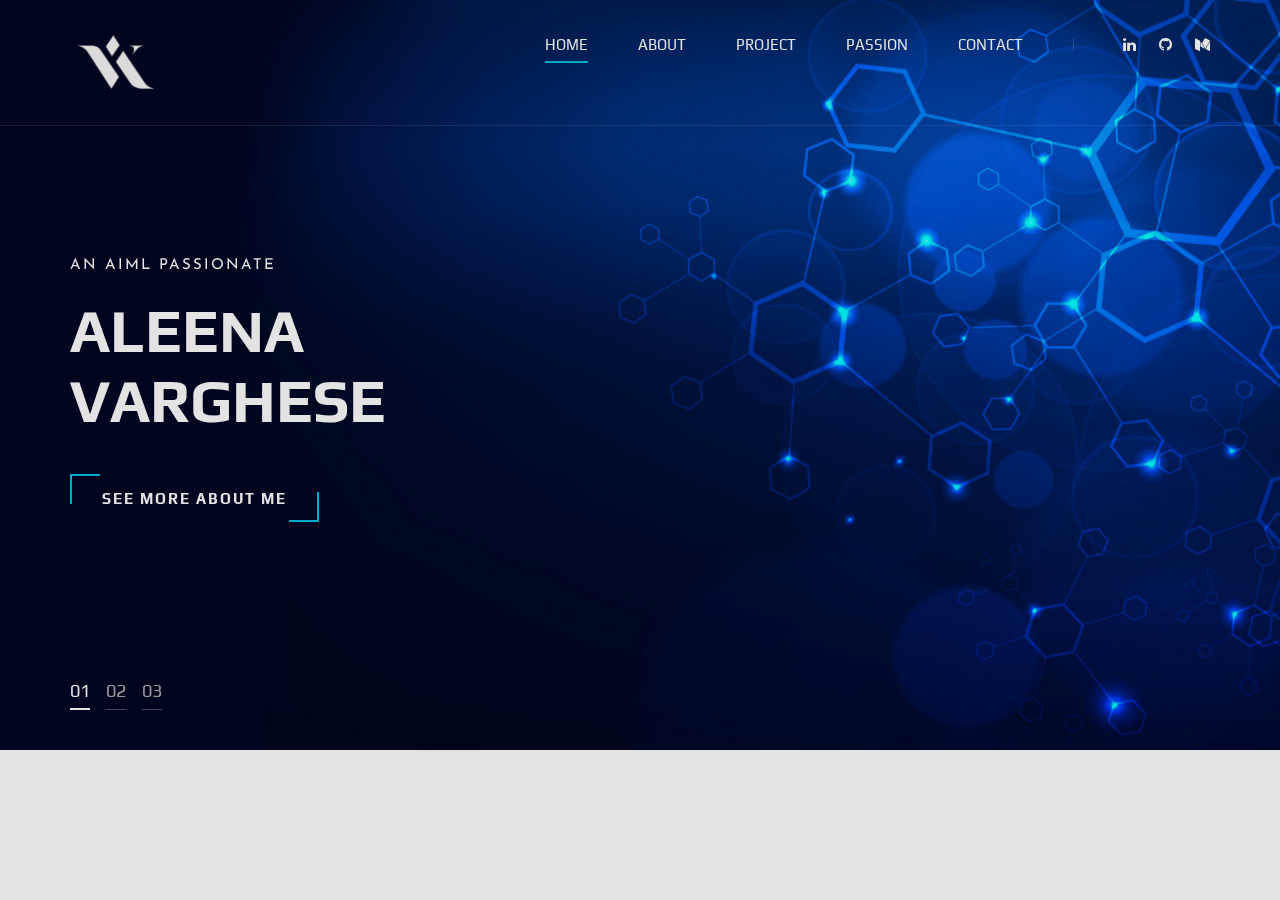
==== commit b55f9122: "index.html" ====
--- a/index.html
+++ b/index.html
@@ -57,6 +57,7 @@
                         <div class="header__nav__social">
                             <a href="https://www.linkedin.com/in/aleena-varghese-atv024/"><i class="fa fa-linkedin"></i></a>
                             <a href="https://github.com/Aleena24"><i class="fa fa-github"></i></a>
+                            <a href="https://medium.com/@alinavarghese009"><i class="fa fa-medium"></i></a>
                         </div>
                     </div>
                 </div>
@@ -121,4 +122,4 @@
                     <script src="js/owl.carousel.min.js"></script>
                     <script src="js/main.js"></script> 
 </body>
-</html>+</html>
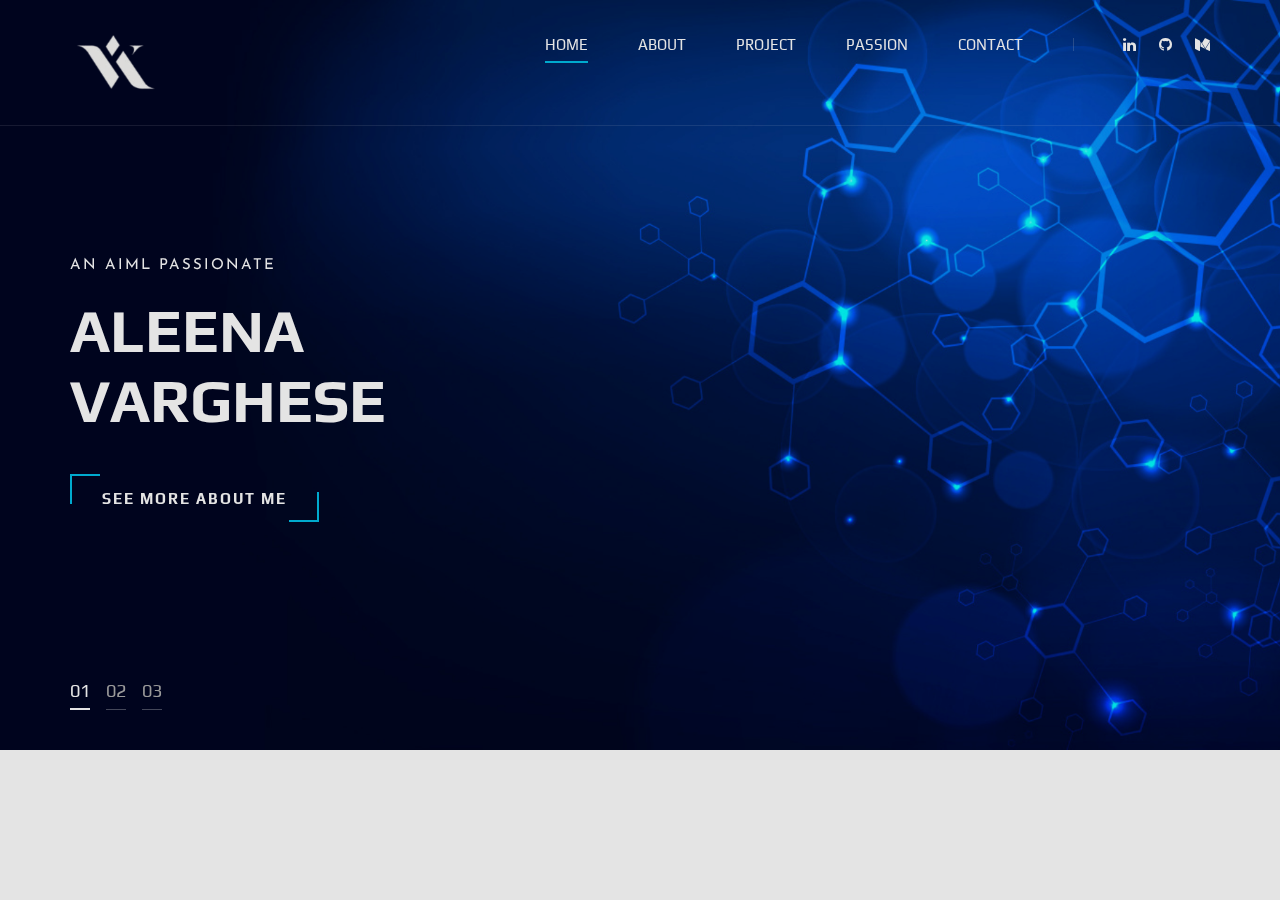
==== commit 60e9a5a6: "Add files via upload" ====
--- a/index.html
+++ b/index.html
@@ -122,4 +122,4 @@
                     <script src="js/owl.carousel.min.js"></script>
                     <script src="js/main.js"></script> 
 </body>
-</html>
+</html>